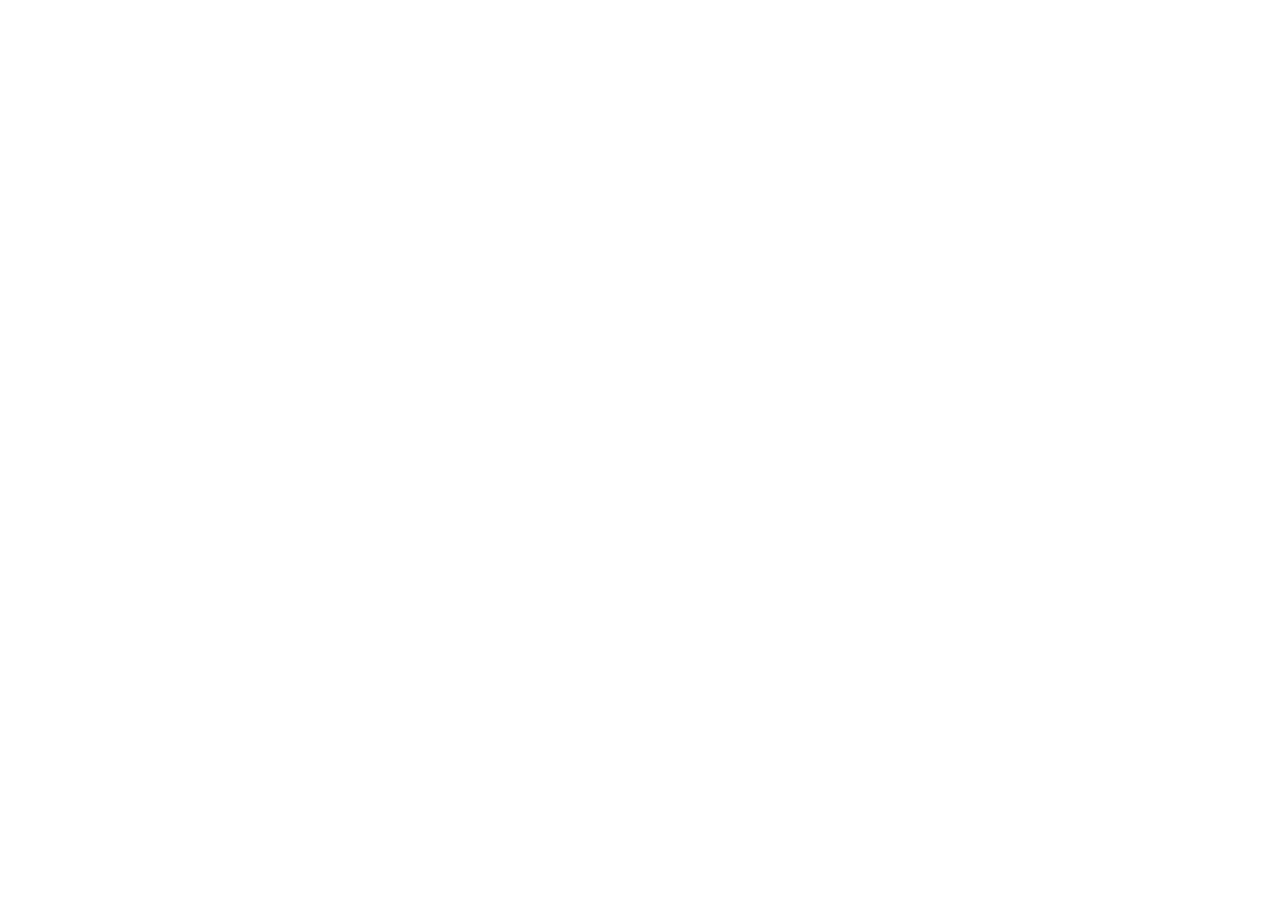
==== index.html @ ab0d4c9f "Files got corrupt again, so I remade the repository with all of the same code" ====
<!DOCTYPE html>
<html lang="en">
<head>
    <meta charset="UTF-8">
    <meta name="viewport" content="width=device-width, initial-scale=1.0">
    <title>Document</title>
</head>
<body>

    <script>

    // Function to prompt user for their choice of RPS
    function playerInput () {
        let pinput = prompt("Please select Rock, Paper, or Scissors:");
        console.log("Your choice was: " + pinput);
        return pinput;
    }
    
    // Listing the computer choices in an array
    let choices = ["Rock", "Paper", "Scissors"];

    // This is the computer player
    // First an array of the different choices is initialized
    // Second the choice is randomized from the array
    // Finally the random choice is returned and stored in compPlayer
    function computerPlay () {
        let randomSelect = Math.floor(Math.random() * choices.length);
        console.log("The Computers choice was: " + computerChoice);
        return choices[randomSelect]; 
    }

    //These variables keep track of your wins, loses, and draws
    let playerWins = 0;
    let computerWins = 0;
    let draws = 0;

    // This function plays a single round of Rock, Paper, Scissors
    // It takes the random computer choice and player input as values
    // Both player and computer choices are converted to upper to nullify and strange inputs
    // The choices are put through 6 if else statments to see who wins
    function playRound (player, computer) {
        // Deals with any strange inputs from the user
        player = player.toUpperCase();
        computer = computer.toUpperCase();

        if (player === computer){
            ++draws;
            return `It's a draw. You picked ${player} and the computer picked ${computer}.
            The Current score is Player: ${playerWins}, Computer: ${computerWins}, and
            Draws: ${draws}.`;
        } else if (player === "ROCK" && computer === "PAPER") {
            console.log("Sorry, you lose this round. Rock beats Paper.");
            return ++computerWins;
        } else if (player === "PAPER" && computer === "SCISSORS") {
            console.log("Sorry, you lose this round. Scissors beats Paper.")
            return ++computerWins;
        } else if (player === "SCISSORS" && computer === "ROCK") {
            console.log("Sorry, you lose this round. Rock beats Scissors.")
            return ++computerWins;
        } else if (player === "PAPER" && computer === "ROCK") {
            console.log("Yay, you win this round. Paper bears Rock.")
            return ++playerWins;
        } else if (player === "SCISSORS" && computer === "PAPER") {
            console.log("Yay, you win this round. Scissors beats Paper.")
            return ++playerWins;
        } else if (player === "ROCK" && computer === "SCISSORS") {
            console.log("Yay, you win this round. Rock beats Scissors.")
            return ++playerWins;
        } else {
            console.log("No result was achived due to an error")
        }
    }
    
        
    // The game function is really added to make a for loop that plays
    // the game a specified amount of times. Each time getting the users input,
    // randomizing the comouter players choice, and tallying wins/loses/draws.
    function game () {
        for(let i = 1; i <= 5; i++) {
            playRound(playerInput(), computerPlay());
        }
    }

    // const result = playRound(realPlayer, compPlayer);
    //      switch(result) {
    //         case player:
    //             wins++;
    //             break;
    //     }


    </script>
    
</body>
</html>
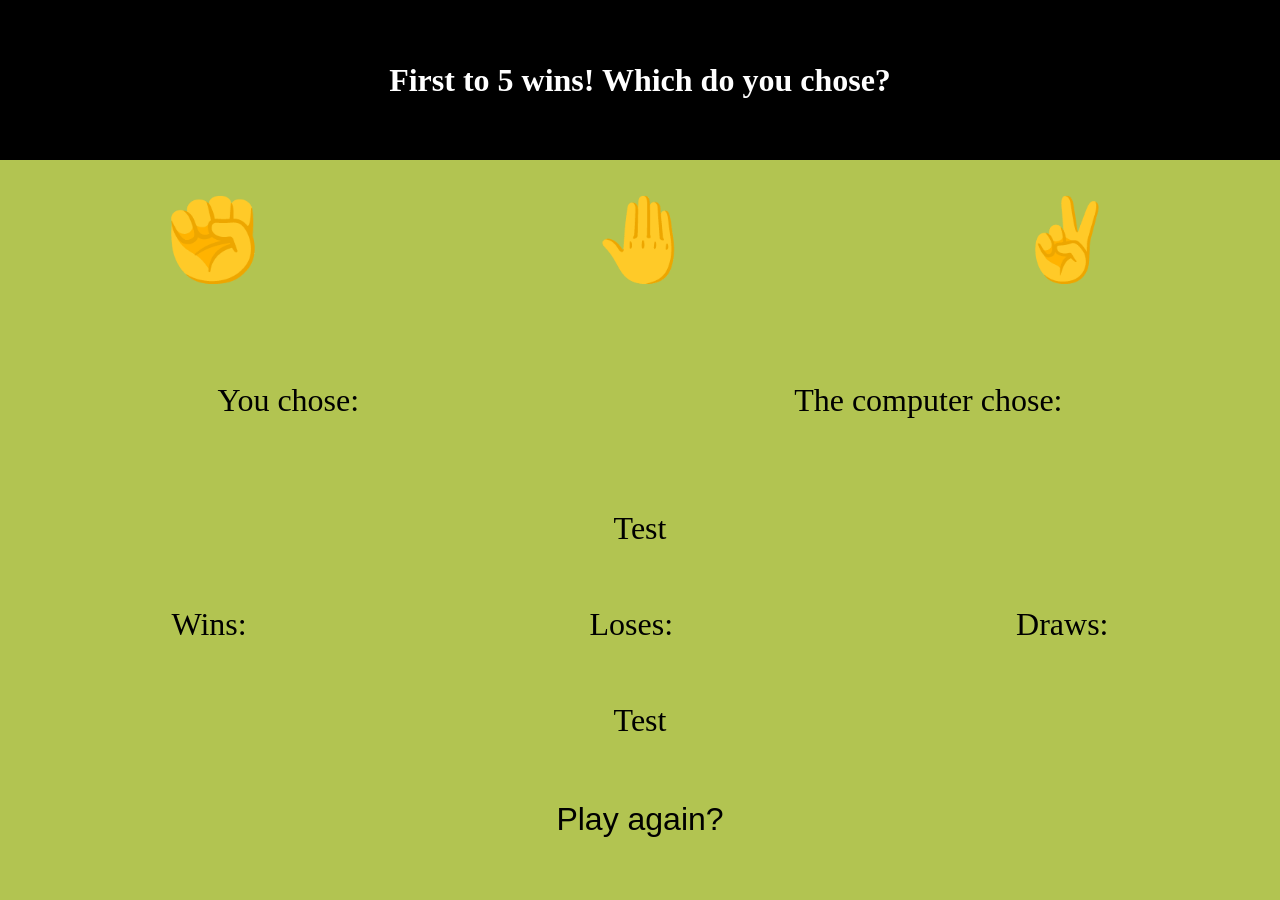
==== commit c97ce2c4: "Other RPS reposity got corrupt, so I switched all of my new files into this one. I created a copy of" ====
--- a/index.html
+++ b/index.html
@@ -3,93 +3,46 @@
 <head>
     <meta charset="UTF-8">
     <meta name="viewport" content="width=device-width, initial-scale=1.0">
+    <link rel="stylesheet" href="reset.css">
+    <link rel="stylesheet" href="styles.css">
+    <script src="script.js" async></script>
     <title>Document</title>
 </head>
 <body>
+    <h1 class="title">First to 5 wins! Which do you chose?</h1>
 
-    <script>
+    <div class="flex">
+        <button class="choices rock">✊</button>
+        <button class="choices paper">🤚</button>
+        <button class="choices scissors">✌️</button>
+    </div>
 
-    // Function to prompt user for their choice of RPS
-    function playerInput () {
-        let pinput = prompt("Please select Rock, Paper, or Scissors:");
-        console.log("Your choice was: " + pinput);
-        return pinput;
-    }
-    
-    // Listing the computer choices in an array
-    let choices = ["Rock", "Paper", "Scissors"];
+    <div class="displayChoice">
+        <div class="playerChoice">You chose: 
+            <span class="playerResult"></span>
+        </div>
+        <div class="computerChoice">The computer chose: 
+            <span class="computerResult"></span>
+        </div>
+    </div>
 
-    // This is the computer player
-    // First an array of the different choices is initialized
-    // Second the choice is randomized from the array
-    // Finally the random choice is returned and stored in compPlayer
-    function computerPlay () {
-        let randomSelect = Math.floor(Math.random() * choices.length);
-        console.log("The Computers choice was: " + computerChoice);
-        return choices[randomSelect]; 
-    }
+    <div class="results">Test</div>
 
-    //These variables keep track of your wins, loses, and draws
-    let playerWins = 0;
-    let computerWins = 0;
-    let draws = 0;
+    <div class="score">
+        <div class="playerScore">Wins: 
+            <span class="playerScoreCount"></span>
+        </div>
+        <div class="computerScore">Loses:
+            <span class="computerScoreCount"></span>
+        </div>
+        <div class="draws">Draws:
+            <span class="drawScoreCount"></span>
+        </div>
+    </div>
 
-    // This function plays a single round of Rock, Paper, Scissors
-    // It takes the random computer choice and player input as values
-    // Both player and computer choices are converted to upper to nullify and strange inputs
-    // The choices are put through 6 if else statments to see who wins
-    function playRound (player, computer) {
-        // Deals with any strange inputs from the user
-        player = player.toUpperCase();
-        computer = computer.toUpperCase();
+    <div class="bigWin">Test</div>
 
-        if (player === computer){
-            ++draws;
-            return `It's a draw. You picked ${player} and the computer picked ${computer}.
-            The Current score is Player: ${playerWins}, Computer: ${computerWins}, and
-            Draws: ${draws}.`;
-        } else if (player === "ROCK" && computer === "PAPER") {
-            console.log("Sorry, you lose this round. Rock beats Paper.");
-            return ++computerWins;
-        } else if (player === "PAPER" && computer === "SCISSORS") {
-            console.log("Sorry, you lose this round. Scissors beats Paper.")
-            return ++computerWins;
-        } else if (player === "SCISSORS" && computer === "ROCK") {
-            console.log("Sorry, you lose this round. Rock beats Scissors.")
-            return ++computerWins;
-        } else if (player === "PAPER" && computer === "ROCK") {
-            console.log("Yay, you win this round. Paper bears Rock.")
-            return ++playerWins;
-        } else if (player === "SCISSORS" && computer === "PAPER") {
-            console.log("Yay, you win this round. Scissors beats Paper.")
-            return ++playerWins;
-        } else if (player === "ROCK" && computer === "SCISSORS") {
-            console.log("Yay, you win this round. Rock beats Scissors.")
-            return ++playerWins;
-        } else {
-            console.log("No result was achived due to an error")
-        }
-    }
-    
-        
-    // The game function is really added to make a for loop that plays
-    // the game a specified amount of times. Each time getting the users input,
-    // randomizing the comouter players choice, and tallying wins/loses/draws.
-    function game () {
-        for(let i = 1; i <= 5; i++) {
-            playRound(playerInput(), computerPlay());
-        }
-    }
-
-    // const result = playRound(realPlayer, compPlayer);
-    //      switch(result) {
-    //         case player:
-    //             wins++;
-    //             break;
-    //     }
-
-
-    </script>
+    <button class="playAgain">Play again?</button>
     
 </body>
 </html>
--- a/styles.css
+++ b/styles.css
@@ -0,0 +1,68 @@
+body {
+    background-color: rgb(178, 196, 81);
+}
+
+.choices {
+    font-size: 5rem;
+    margin: auto;
+    background: transparent;
+    border: none;
+    border-radius: 10%;
+}
+
+.choices:hover {
+    background-color: rgb(174, 202, 17);
+}
+
+.displayChoice {
+    display: flex;
+}
+
+.flex {
+    display: flex;
+    padding: 2rem 0 6rem 0;
+}
+
+.playAgain {
+    background: transparent;
+    border: none;
+    border-radius: 5%;
+    display: block;
+    font-size: 2rem;
+    margin: auto;
+}
+
+.playAgain:hover {
+    background-color: rgb(174, 202, 17);
+}
+
+.playerChoice, .computerChoice {
+    margin: auto;
+    font-size: 2rem;
+    padding: 0 0 6rem 0;
+}
+
+.playerScore, .computerScore, .draws {
+    margin: auto;
+    font-size: 2rem;
+    padding: 0 0 4rem 0;
+}
+
+.results, .bigWin {
+    font-size: 2rem;
+    text-align: center;
+    padding: 0 0 4rem 0;
+}
+
+.score {
+    display: flex;
+}
+
+
+.title {
+    font-size: 2rem;
+    text-align: center;
+    padding: 4rem 2rem;
+    background-color: black;
+    color: white;
+}
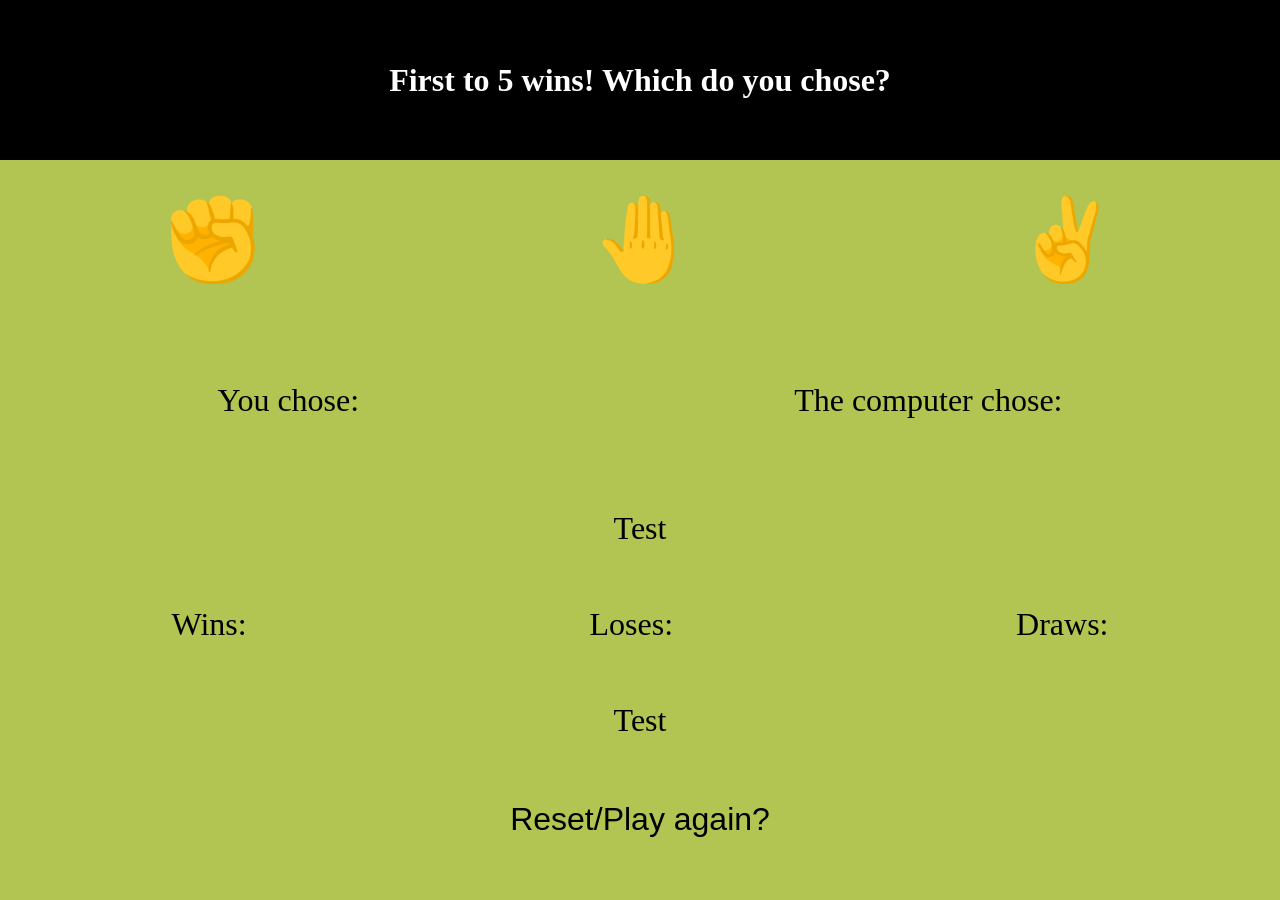
==== commit b543358b: "Finished the UI, all buttons are functional, even added a reset/play again button." ====
--- a/index.html
+++ b/index.html
@@ -42,7 +42,7 @@
 
     <div class="bigWin">Test</div>
 
-    <button class="playAgain">Play again?</button>
+    <button class="playAgain">Reset/Play again?</button>
     
 </body>
 </html>
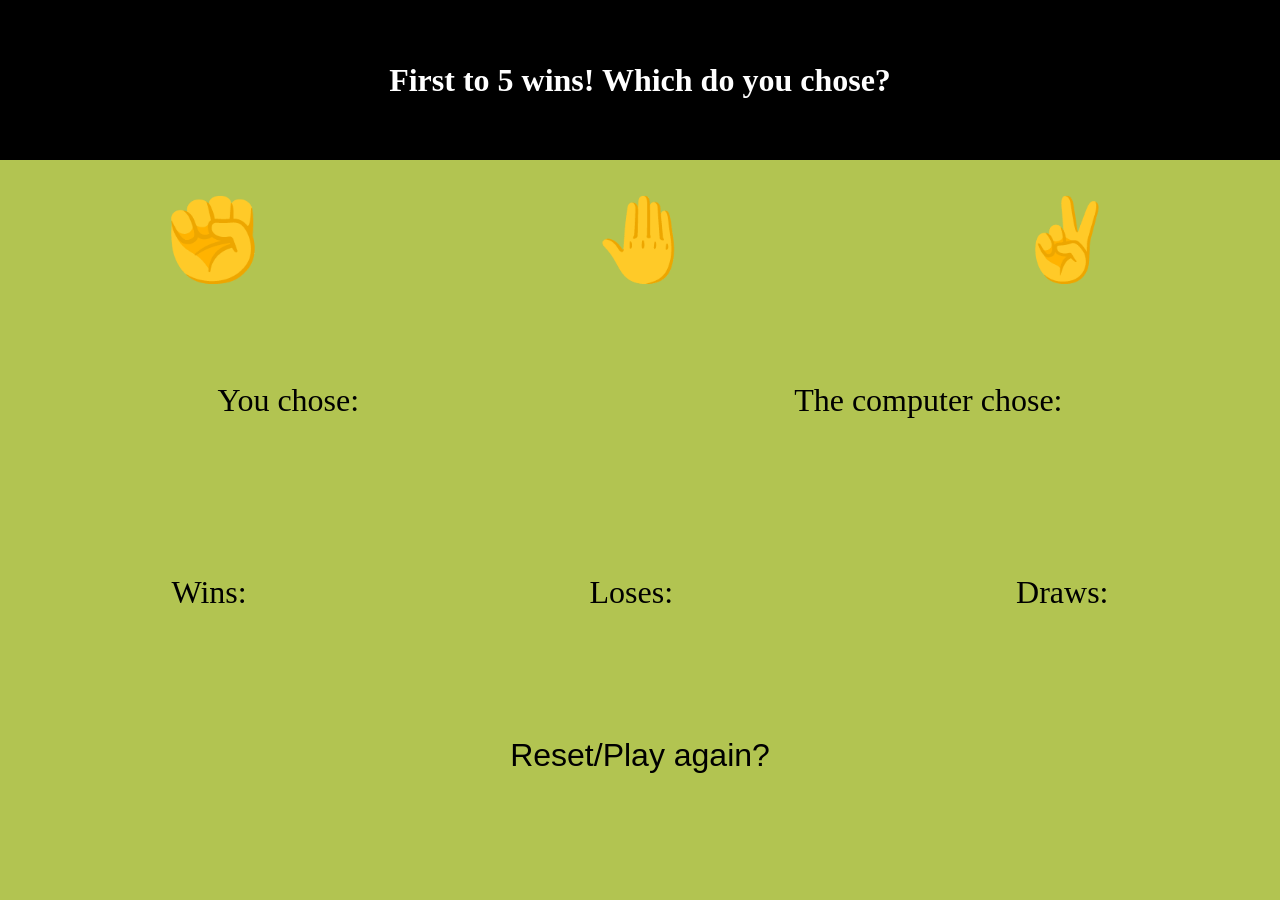
==== commit 86662489: "Automatic reset added once score limit is reached." ====
--- a/index.html
+++ b/index.html
@@ -26,7 +26,7 @@
         </div>
     </div>
 
-    <div class="results">Test</div>
+    <div class="results"></div>
 
     <div class="score">
         <div class="playerScore">Wins: 
@@ -40,7 +40,7 @@
         </div>
     </div>
 
-    <div class="bigWin">Test</div>
+    <div class="bigWin"></div>
 
     <button class="playAgain">Reset/Play again?</button>
     
